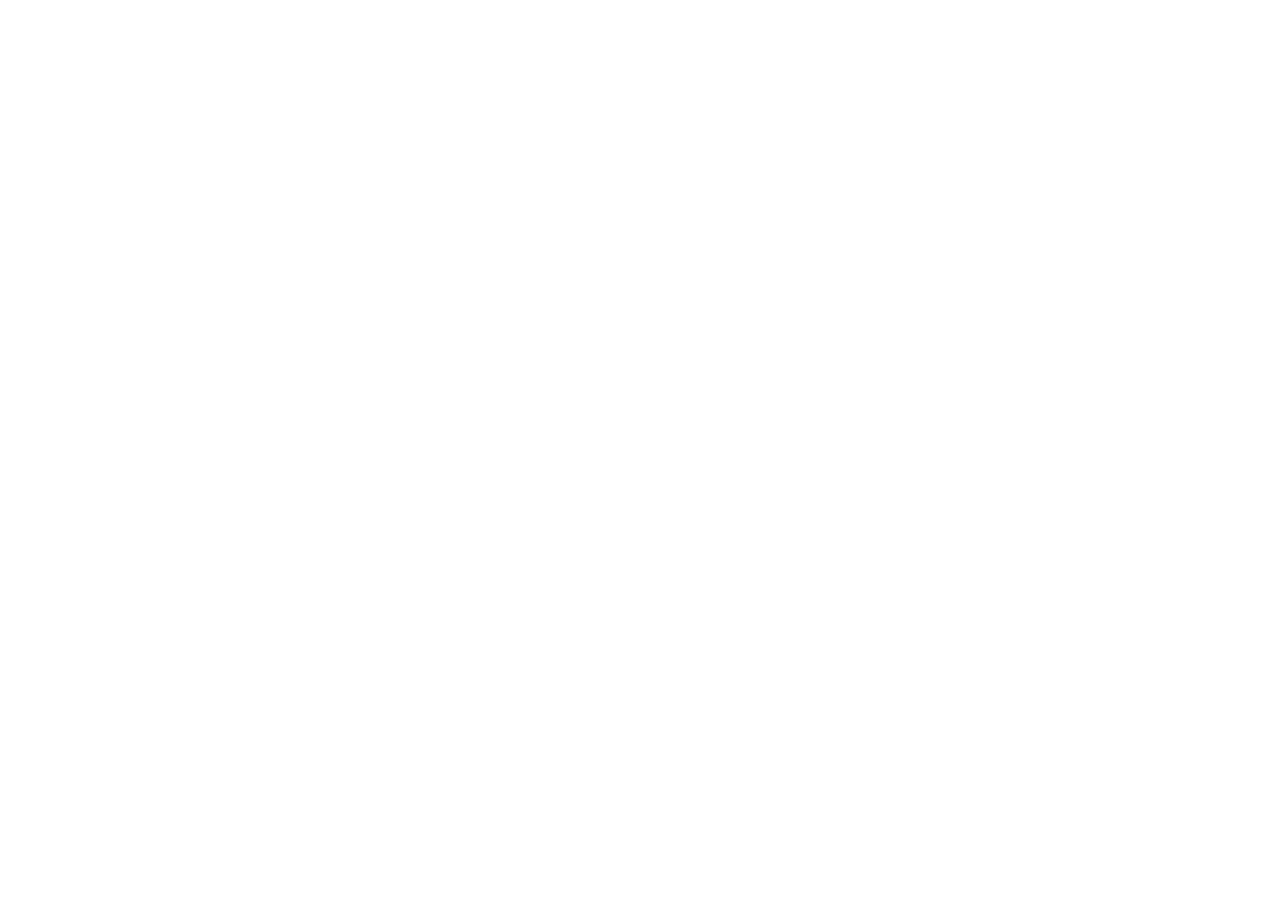
==== login.html @ 9ef3eaf3 "project_init" ====
<!DOCTYPE html>
<html lang="en">

<head>
    <meta charset="UTF-8">
    <meta http-equiv="X-UA-Compatible" content="IE=edge">
    <meta name="viewport" content="width=device-width, initial-scale=1.0">
    <title>Document</title>
</head>

<body>

</body>

</html>
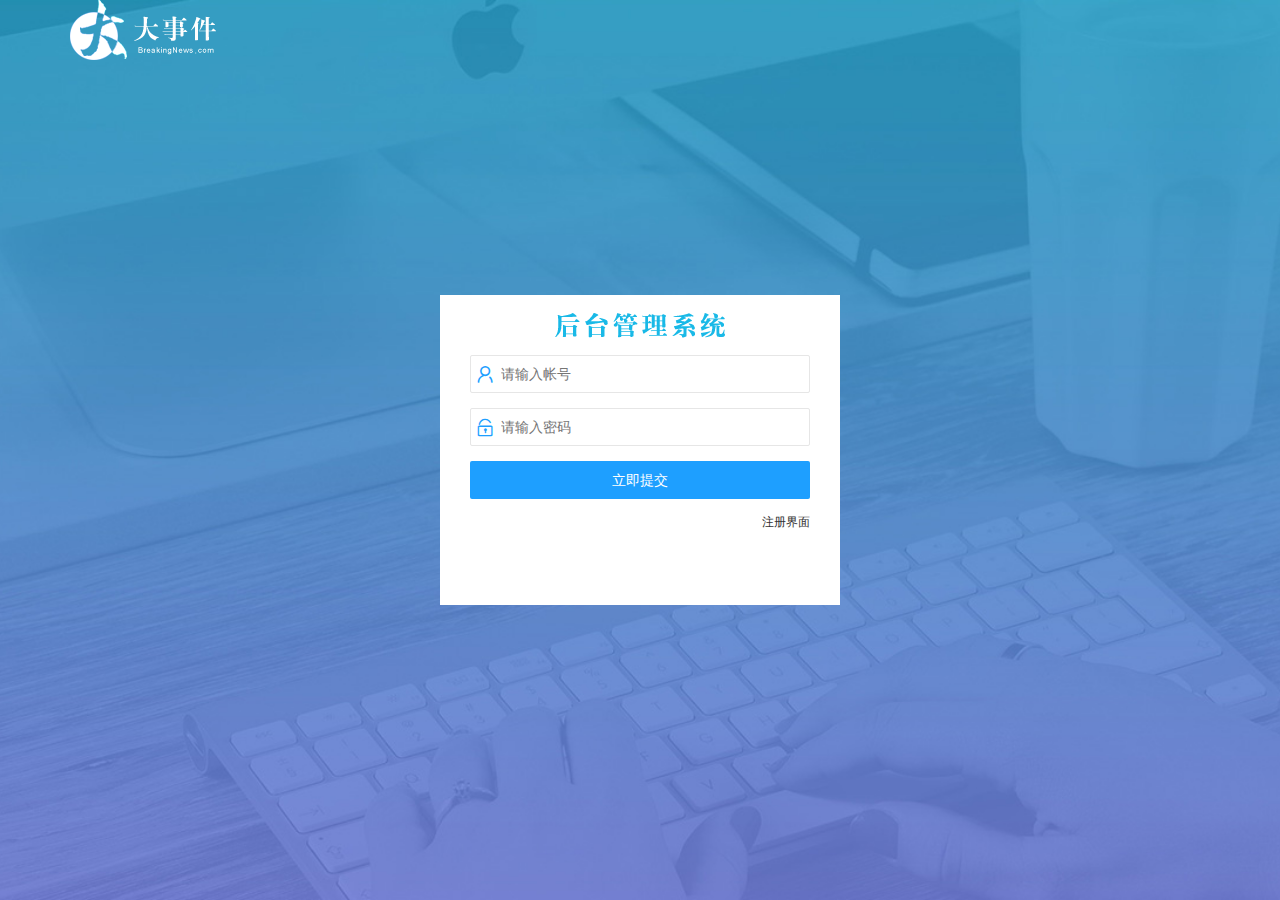
==== commit bb888405: "登录注册完成" ====
--- a/login.html
+++ b/login.html
@@ -5,11 +5,89 @@
     <meta charset="UTF-8">
     <meta http-equiv="X-UA-Compatible" content="IE=edge">
     <meta name="viewport" content="width=device-width, initial-scale=1.0">
-    <title>Document</title>
+    <title>大事件-登录/注册</title>
+    <link rel="stylesheet" href="assets/css/login.css">
+    <link rel="stylesheet" href="/assets/lib/layui/css/layui.css">
 </head>
 
 <body>
+    <!-- 头部logo -->
+    <div class="layui-main">
+        <img src="/assets/images/logo.png" alt="">
+    </div>
+    <!-- 登录注册区域 -->
+    <div class="loginAndReg">
+        <div class="title-box"></div>
+        <!-- 登录界面 -->
+        <div class="login-box">
 
+            <form class="layui-form" id="form-login">
+                <!-- 帐号 -->
+                <div class="layui-form-item">
+                    <i class="layui-icon layui-icon-username" style="font-size: 20px; color: #1E9FFF;"></i>
+                    <input type="text" name="username" required lay-verify="required" placeholder='请输入帐号'
+                        autocomplete="off" class="layui-input">
+                </div>
+                <!-- 密码 -->
+                <div class="layui-form-item">
+                    <i class="layui-icon layui-icon-password" style="font-size: 20px; color: #1E9FFF;"></i>
+                    <input type="password" name="password" required lay-verify="required|pwd" placeholder="请输入密码"
+                        autocomplete="off" class="layui-input">
+                </div>
+                <!-- 提交按钮 -->
+                <div class="layui-form-item">
+                    <button class="layui-btn layui-btn-fluid layui-btn-normal" lay-submit
+                        lay-filter="formDemo">立即提交</button>
+                </div>
+                <!-- 跳转界面 -->
+                <div class="layui-form-item link">
+                    <a href="javascript:;" id="link_reg">注册界面</a>
+                </div>
+            </form>
+
+        </div>
+        <!-- 注册界面 -->
+        <div class="reg-box">
+            <form class="layui-form" action="" id="form-reg">
+                <!-- 帐号 -->
+                <div class="layui-form-item">
+                    <i class="layui-icon layui-icon-username" style="font-size: 20px; color: #1E9FFF;"></i>
+                    <input type="text" name="username" required lay-verify="required" placeholder='请输入帐号'
+                        autocomplete="off" class="layui-input">
+                </div>
+                <!-- 密码 -->
+                <div class="layui-form-item">
+                    <i class="layui-icon layui-icon-password" style="font-size: 20px; color: #1E9FFF;"></i>
+                    <input type="password" name="password" required lay-verify="required|pwd" placeholder="请输入密码"
+                        autocomplete="off" class="layui-input">
+                </div>
+                <!-- 确认密码 -->
+                <div class="layui-form-item">
+                    <i class="layui-icon layui-icon-password" style="font-size: 20px; color: #1E9FFF;"></i>
+                    <input type="password" name="repassword" required lay-verify="required|pwd|repwd"
+                        placeholder="请确认密码" autocomplete="off" class="layui-input">
+                </div>
+                <!-- 提交按钮 -->
+                <div class="layui-form-item">
+                    <button class="layui-btn layui-btn-fluid layui-btn-normal" lay-submit
+                        lay-filter="formDemo">立即注册</button>
+                </div>
+                <!-- 跳转界面 -->
+                <div class="layui-form-item link">
+                    <a href="javascript:;" id="link_login">登录界面</a>
+                </div>
+            </form>
+
+        </div>
+    </div>
+    <!-- 导入layui的js -->
+    <script src="/assets/lib/layui/layui.all.js"></script>
+    <!-- 导入jQuery -->
+    <script src="/assets/lib/jquery.js"></script>
+    <!-- 导入自己封装的prefilter -->
+    <script src="/assets/js/baseAPI.js"></script>
+    <!-- 导入login的js文件 -->
+    <script src="/assets/js/login.js"></script>
 </body>
 
 </html>--- a/assets/css/login.css
+++ b/assets/css/login.css
@@ -0,0 +1,43 @@
+html,body{
+    margin: 0;
+    padding: 0;
+    width: 100%;
+    height: 100%;
+    background: url("/assets/images/login_bg.jpg") no-repeat center;
+    background-size: cover;
+}
+.loginAndReg{
+    width: 400px;
+    height: 310px;
+    background-color: #fff;
+    position: absolute;
+    top: 50%;
+    left: 50%;
+    transform: translate(-50%,-50%);
+}
+.title-box{
+    height: 60px;
+    background: url(/assets/images/login_title.png) no-repeat center;
+}
+.reg-box{
+    display: none;
+}
+.layui-form-item{
+    padding: 0 30px;
+    position: relative;
+}
+.link{
+    display: flex;
+    justify-content: flex-end;
+}
+.link a{
+    font-size: 12px;
+}
+.layui-icon{
+    position: absolute;
+    top: 8px;
+    left: 35px;
+}
+.layui-form-item .layui-input{
+    padding-left: 30px;
+}--- a/assets/lib/layui/css/layui.css
+++ b/assets/lib/layui/css/layui.css
@@ -0,0 +1,2 @@
+/** layui-v2.5.5 MIT License By https://www.layui.com */
+ .layui-inline,img{display:inline-block;vertical-align:middle}h1,h2,h3,h4,h5,h6{font-weight:400}.layui-edge,.layui-header,.layui-inline,.layui-main{position:relative}.layui-body,.layui-edge,.layui-elip{overflow:hidden}.layui-btn,.layui-edge,.layui-inline,img{vertical-align:middle}.layui-btn,.layui-disabled,.layui-icon,.layui-unselect{-moz-user-select:none;-webkit-user-select:none;-ms-user-select:none}.layui-elip,.layui-form-checkbox span,.layui-form-pane .layui-form-label{text-overflow:ellipsis;white-space:nowrap}.layui-breadcrumb,.layui-tree-btnGroup{visibility:hidden}blockquote,body,button,dd,div,dl,dt,form,h1,h2,h3,h4,h5,h6,input,li,ol,p,pre,td,textarea,th,ul{margin:0;padding:0;-webkit-tap-highlight-color:rgba(0,0,0,0)}a:active,a:hover{outline:0}img{border:none}li{list-style:none}table{border-collapse:collapse;border-spacing:0}h4,h5,h6{font-size:100%}button,input,optgroup,option,select,textarea{font-family:inherit;font-size:inherit;font-style:inherit;font-weight:inherit;outline:0}pre{white-space:pre-wrap;white-space:-moz-pre-wrap;white-space:-pre-wrap;white-space:-o-pre-wrap;word-wrap:break-word}body{line-height:24px;font:14px Helvetica Neue,Helvetica,PingFang SC,Tahoma,Arial,sans-serif}hr{height:1px;margin:10px 0;border:0;clear:both}a{color:#333;text-decoration:none}a:hover{color:#777}a cite{font-style:normal;*cursor:pointer}.layui-border-box,.layui-border-box *{box-sizing:border-box}.layui-box,.layui-box *{box-sizing:content-box}.layui-clear{clear:both;*zoom:1}.layui-clear:after{content:'\20';clear:both;*zoom:1;display:block;height:0}.layui-inline{*display:inline;*zoom:1}.layui-edge{display:inline-block;width:0;height:0;border-width:6px;border-style:dashed;border-color:transparent}.layui-edge-top{top:-4px;border-bottom-color:#999;border-bottom-style:solid}.layui-edge-right{border-left-color:#999;border-left-style:solid}.layui-edge-bottom{top:2px;border-top-color:#999;border-top-style:solid}.layui-edge-left{border-right-color:#999;border-right-style:solid}.layui-disabled,.layui-disabled:hover{color:#d2d2d2!important;cursor:not-allowed!important}.layui-circle{border-radius:100%}.layui-show{display:block!important}.layui-hide{display:none!important}@font-face{font-family:layui-icon;src:url(../font/iconfont.eot?v=250);src:url(../font/iconfont.eot?v=250#iefix) format('embedded-opentype'),url(../font/iconfont.woff2?v=250) format('woff2'),url(../font/iconfont.woff?v=250) format('woff'),url(../font/iconfont.ttf?v=250) format('truetype'),url(../font/iconfont.svg?v=250#layui-icon) format('svg')}.layui-icon{font-family:layui-icon!important;font-size:16px;font-style:normal;-webkit-font-smoothing:antialiased;-moz-osx-font-smoothing:grayscale}.layui-icon-reply-fill:before{content:"\e611"}.layui-icon-set-fill:before{content:"\e614"}.layui-icon-menu-fill:before{content:"\e60f"}.layui-icon-search:before{content:"\e615"}.layui-icon-share:before{content:"\e641"}.layui-icon-set-sm:before{content:"\e620"}.layui-icon-engine:before{content:"\e628"}.layui-icon-close:before{content:"\1006"}.layui-icon-close-fill:before{content:"\1007"}.layui-icon-chart-screen:before{content:"\e629"}.layui-icon-star:before{content:"\e600"}.layui-icon-circle-dot:before{content:"\e617"}.layui-icon-chat:before{content:"\e606"}.layui-icon-release:before{content:"\e609"}.layui-icon-list:before{content:"\e60a"}.layui-icon-chart:before{content:"\e62c"}.layui-icon-ok-circle:before{content:"\1005"}.layui-icon-layim-theme:before{content:"\e61b"}.layui-icon-table:before{content:"\e62d"}.layui-icon-right:before{content:"\e602"}.layui-icon-left:before{content:"\e603"}.layui-icon-cart-simple:before{content:"\e698"}.layui-icon-face-cry:before{content:"\e69c"}.layui-icon-face-smile:before{content:"\e6af"}.layui-icon-survey:before{content:"\e6b2"}.layui-icon-tree:before{content:"\e62e"}.layui-icon-upload-circle:before{content:"\e62f"}.layui-icon-add-circle:before{content:"\e61f"}.layui-icon-download-circle:before{content:"\e601"}.layui-icon-templeate-1:before{content:"\e630"}.layui-icon-util:before{content:"\e631"}.layui-icon-face-surprised:before{content:"\e664"}.layui-icon-edit:before{content:"\e642"}.layui-icon-speaker:before{content:"\e645"}.layui-icon-down:before{content:"\e61a"}.layui-icon-file:before{content:"\e621"}.layui-icon-layouts:before{content:"\e632"}.layui-icon-rate-half:before{content:"\e6c9"}.layui-icon-add-circle-fine:before{content:"\e608"}.layui-icon-prev-circle:before{content:"\e633"}.layui-icon-read:before{content:"\e705"}.layui-icon-404:before{content:"\e61c"}.layui-icon-carousel:before{content:"\e634"}.layui-icon-help:before{content:"\e607"}.layui-icon-code-circle:before{content:"\e635"}.layui-icon-water:before{content:"\e636"}.layui-icon-username:before{content:"\e66f"}.layui-icon-find-fill:before{content:"\e670"}.layui-icon-about:before{content:"\e60b"}.layui-icon-location:before{content:"\e715"}.layui-icon-up:before{content:"\e619"}.layui-icon-pause:before{content:"\e651"}.layui-icon-date:before{content:"\e637"}.layui-icon-layim-uploadfile:before{content:"\e61d"}.layui-icon-delete:before{content:"\e640"}.layui-icon-play:before{content:"\e652"}.layui-icon-top:before{content:"\e604"}.layui-icon-friends:before{content:"\e612"}.layui-icon-refresh-3:before{content:"\e9aa"}.layui-icon-ok:before{content:"\e605"}.layui-icon-layer:before{content:"\e638"}.layui-icon-face-smile-fine:before{content:"\e60c"}.layui-icon-dollar:before{content:"\e659"}.layui-icon-group:before{content:"\e613"}.layui-icon-layim-download:before{content:"\e61e"}.layui-icon-picture-fine:before{content:"\e60d"}.layui-icon-link:before{content:"\e64c"}.layui-icon-diamond:before{content:"\e735"}.layui-icon-log:before{content:"\e60e"}.layui-icon-rate-solid:before{content:"\e67a"}.layui-icon-fonts-del:before{content:"\e64f"}.layui-icon-unlink:before{content:"\e64d"}.layui-icon-fonts-clear:before{content:"\e639"}.layui-icon-triangle-r:before{content:"\e623"}.layui-icon-circle:before{content:"\e63f"}.layui-icon-radio:before{content:"\e643"}.layui-icon-align-center:before{content:"\e647"}.layui-icon-align-right:before{content:"\e648"}.layui-icon-align-left:before{content:"\e649"}.layui-icon-loading-1:before{content:"\e63e"}.layui-icon-return:before{content:"\e65c"}.layui-icon-fonts-strong:before{content:"\e62b"}.layui-icon-upload:before{content:"\e67c"}.layui-icon-dialogue:before{content:"\e63a"}.layui-icon-video:before{content:"\e6ed"}.layui-icon-headset:before{content:"\e6fc"}.layui-icon-cellphone-fine:before{content:"\e63b"}.layui-icon-add-1:before{content:"\e654"}.layui-icon-face-smile-b:before{content:"\e650"}.layui-icon-fonts-html:before{content:"\e64b"}.layui-icon-form:before{content:"\e63c"}.layui-icon-cart:before{content:"\e657"}.layui-icon-camera-fill:before{content:"\e65d"}.layui-icon-tabs:before{content:"\e62a"}.layui-icon-fonts-code:before{content:"\e64e"}.layui-icon-fire:before{content:"\e756"}.layui-icon-set:before{content:"\e716"}.layui-icon-fonts-u:before{content:"\e646"}.layui-icon-triangle-d:before{content:"\e625"}.layui-icon-tips:before{content:"\e702"}.layui-icon-picture:before{content:"\e64a"}.layui-icon-more-vertical:before{content:"\e671"}.layui-icon-flag:before{content:"\e66c"}.layui-icon-loading:before{content:"\e63d"}.layui-icon-fonts-i:before{content:"\e644"}.layui-icon-refresh-1:before{content:"\e666"}.layui-icon-rmb:before{content:"\e65e"}.layui-icon-home:before{content:"\e68e"}.layui-icon-user:before{content:"\e770"}.layui-icon-notice:before{content:"\e667"}.layui-icon-login-weibo:before{content:"\e675"}.layui-icon-voice:before{content:"\e688"}.layui-icon-upload-drag:before{content:"\e681"}.layui-icon-login-qq:before{content:"\e676"}.layui-icon-snowflake:before{content:"\e6b1"}.layui-icon-file-b:before{content:"\e655"}.layui-icon-template:before{content:"\e663"}.layui-icon-auz:before{content:"\e672"}.layui-icon-console:before{content:"\e665"}.layui-icon-app:before{content:"\e653"}.layui-icon-prev:before{content:"\e65a"}.layui-icon-website:before{content:"\e7ae"}.layui-icon-next:before{content:"\e65b"}.layui-icon-component:before{content:"\e857"}.layui-icon-more:before{content:"\e65f"}.layui-icon-login-wechat:before{content:"\e677"}.layui-icon-shrink-right:before{content:"\e668"}.layui-icon-spread-left:before{content:"\e66b"}.layui-icon-camera:before{content:"\e660"}.layui-icon-note:before{content:"\e66e"}.layui-icon-refresh:before{content:"\e669"}.layui-icon-female:before{content:"\e661"}.layui-icon-male:before{content:"\e662"}.layui-icon-password:before{content:"\e673"}.layui-icon-senior:before{content:"\e674"}.layui-icon-theme:before{content:"\e66a"}.layui-icon-tread:before{content:"\e6c5"}.layui-icon-praise:before{content:"\e6c6"}.layui-icon-star-fill:before{content:"\e658"}.layui-icon-rate:before{content:"\e67b"}.layui-icon-template-1:before{content:"\e656"}.layui-icon-vercode:before{content:"\e679"}.layui-icon-cellphone:before{content:"\e678"}.layui-icon-screen-full:before{content:"\e622"}.layui-icon-screen-restore:before{content:"\e758"}.layui-icon-cols:before{content:"\e610"}.layui-icon-export:before{content:"\e67d"}.layui-icon-print:before{content:"\e66d"}.layui-icon-slider:before{content:"\e714"}.layui-icon-addition:before{content:"\e624"}.layui-icon-subtraction:before{content:"\e67e"}.layui-icon-service:before{content:"\e626"}.layui-icon-transfer:before{content:"\e691"}.layui-main{width:1140px;margin:0 auto}.layui-header{z-index:1000;height:60px}.layui-header a:hover{transition:all .5s;-webkit-transition:all .5s}.layui-side{position:fixed;left:0;top:0;bottom:0;z-index:999;width:200px;overflow-x:hidden}.layui-side-scroll{position:relative;width:220px;height:100%;overflow-x:hidden}.layui-body{position:absolute;left:200px;right:0;top:0;bottom:0;z-index:998;width:auto;overflow-y:auto;box-sizing:border-box}.layui-layout-body{overflow:hidden}.layui-layout-admin .layui-header{background-color:#23262E}.layui-layout-admin .layui-side{top:60px;width:200px;overflow-x:hidden}.layui-layout-admin .layui-body{position:fixed;top:60px;bottom:44px}.layui-layout-admin .layui-main{width:auto;margin:0 15px}.layui-layout-admin .layui-footer{position:fixed;left:200px;right:0;bottom:0;height:44px;line-height:44px;padding:0 15px;background-color:#eee}.layui-layout-admin .layui-logo{position:absolute;left:0;top:0;width:200px;height:100%;line-height:60px;text-align:center;color:#009688;font-size:16px}.layui-layout-admin .layui-header .layui-nav{background:0 0}.layui-layout-left{position:absolute!important;left:200px;top:0}.layui-layout-right{position:absolute!important;right:0;top:0}.layui-container{position:relative;margin:0 auto;padding:0 15px;box-sizing:border-box}.layui-fluid{position:relative;margin:0 auto;padding:0 15px}.layui-row:after,.layui-row:before{content:'';display:block;clear:both}.layui-col-lg1,.layui-col-lg10,.layui-col-lg11,.layui-col-lg12,.layui-col-lg2,.layui-col-lg3,.layui-col-lg4,.layui-col-lg5,.layui-col-lg6,.layui-col-lg7,.layui-col-lg8,.layui-col-lg9,.layui-col-md1,.layui-col-md10,.layui-col-md11,.layui-col-md12,.layui-col-md2,.layui-col-md3,.layui-col-md4,.layui-col-md5,.layui-col-md6,.layui-col-md7,.layui-col-md8,.layui-col-md9,.layui-col-sm1,.layui-col-sm10,.layui-col-sm11,.layui-col-sm12,.layui-col-sm2,.layui-col-sm3,.layui-col-sm4,.layui-col-sm5,.layui-col-sm6,.layui-col-sm7,.layui-col-sm8,.layui-col-sm9,.layui-col-xs1,.layui-col-xs10,.layui-col-xs11,.layui-col-xs12,.layui-col-xs2,.layui-col-xs3,.layui-col-xs4,.layui-col-xs5,.layui-col-xs6,.layui-col-xs7,.layui-col-xs8,.layui-col-xs9{position:relative;display:block;box-sizing:border-box}.layui-col-xs1,.layui-col-xs10,.layui-col-xs11,.layui-col-xs12,.layui-col-xs2,.layui-col-xs3,.layui-col-xs4,.layui-col-xs5,.layui-col-xs6,.layui-col-xs7,.layui-col-xs8,.layui-col-xs9{float:left}.layui-col-xs1{width:8.33333333%}.layui-col-xs2{width:16.66666667%}.layui-col-xs3{width:25%}.layui-col-xs4{width:33.33333333%}.layui-col-xs5{width:41.66666667%}.layui-col-xs6{width:50%}.layui-col-xs7{width:58.33333333%}.layui-col-xs8{width:66.66666667%}.layui-col-xs9{width:75%}.layui-col-xs10{width:83.33333333%}.layui-col-xs11{width:91.66666667%}.layui-col-xs12{width:100%}.layui-col-xs-offset1{margin-left:8.33333333%}.layui-col-xs-offset2{margin-left:16.66666667%}.layui-col-xs-offset3{margin-left:25%}.layui-col-xs-offset4{margin-left:33.33333333%}.layui-col-xs-offset5{margin-left:41.66666667%}.layui-col-xs-offset6{margin-left:50%}.layui-col-xs-offset7{margin-left:58.33333333%}.layui-col-xs-offset8{margin-left:66.66666667%}.layui-col-xs-offset9{margin-left:75%}.layui-col-xs-offset10{margin-left:83.33333333%}.layui-col-xs-offset11{margin-left:91.66666667%}.layui-col-xs-offset12{margin-left:100%}@media screen and (max-width:768px){.layui-hide-xs{display:none!important}.layui-show-xs-block{display:block!important}.layui-show-xs-inline{display:inline!important}.layui-show-xs-inline-block{display:inline-block!important}}@media screen and (min-width:768px){.layui-container{width:750px}.layui-hide-sm{display:none!important}.layui-show-sm-block{display:block!important}.layui-show-sm-inline{display:inline!important}.layui-show-sm-inline-block{display:inline-block!important}.layui-col-sm1,.layui-col-sm10,.layui-col-sm11,.layui-col-sm12,.layui-col-sm2,.layui-col-sm3,.layui-col-sm4,.layui-col-sm5,.layui-col-sm6,.layui-col-sm7,.layui-col-sm8,.layui-col-sm9{float:left}.layui-col-sm1{width:8.33333333%}.layui-col-sm2{width:16.66666667%}.layui-col-sm3{width:25%}.layui-col-sm4{width:33.33333333%}.layui-col-sm5{width:41.66666667%}.layui-col-sm6{width:50%}.layui-col-sm7{width:58.33333333%}.layui-col-sm8{width:66.66666667%}.layui-col-sm9{width:75%}.layui-col-sm10{width:83.33333333%}.layui-col-sm11{width:91.66666667%}.layui-col-sm12{width:100%}.layui-col-sm-offset1{margin-left:8.33333333%}.layui-col-sm-offset2{margin-left:16.66666667%}.layui-col-sm-offset3{margin-left:25%}.layui-col-sm-offset4{margin-left:33.33333333%}.layui-col-sm-offset5{margin-left:41.66666667%}.layui-col-sm-offset6{margin-left:50%}.layui-col-sm-offset7{margin-left:58.33333333%}.layui-col-sm-offset8{margin-left:66.66666667%}.layui-col-sm-offset9{margin-left:75%}.layui-col-sm-offset10{margin-left:83.33333333%}.layui-col-sm-offset11{margin-left:91.66666667%}.layui-col-sm-offset12{margin-left:100%}}@media screen and (min-width:992px){.layui-container{width:970px}.layui-hide-md{display:none!important}.layui-show-md-block{display:block!important}.layui-show-md-inline{display:inline!important}.layui-show-md-inline-block{display:inline-block!important}.layui-col-md1,.layui-col-md10,.layui-col-md11,.layui-col-md12,.layui-col-md2,.layui-col-md3,.layui-col-md4,.layui-col-md5,.layui-col-md6,.layui-col-md7,.layui-col-md8,.layui-col-md9{float:left}.layui-col-md1{width:8.33333333%}.layui-col-md2{width:16.66666667%}.layui-col-md3{width:25%}.layui-col-md4{width:33.33333333%}.layui-col-md5{width:41.66666667%}.layui-col-md6{width:50%}.layui-col-md7{width:58.33333333%}.layui-col-md8{width:66.66666667%}.layui-col-md9{width:75%}.layui-col-md10{width:83.33333333%}.layui-col-md11{width:91.66666667%}.layui-col-md12{width:100%}.layui-col-md-offset1{margin-left:8.33333333%}.layui-col-md-offset2{margin-left:16.66666667%}.layui-col-md-offset3{margin-left:25%}.layui-col-md-offset4{margin-left:33.33333333%}.layui-col-md-offset5{margin-left:41.66666667%}.layui-col-md-offset6{margin-left:50%}.layui-col-md-offset7{margin-left:58.33333333%}.layui-col-md-offset8{margin-left:66.66666667%}.layui-col-md-offset9{margin-left:75%}.layui-col-md-offset10{margin-left:83.33333333%}.layui-col-md-offset11{margin-left:91.66666667%}.layui-col-md-offset12{margin-left:100%}}@media screen and (min-width:1200px){.layui-container{width:1170px}.layui-hide-lg{display:none!important}.layui-show-lg-block{display:block!important}.layui-show-lg-inline{display:inline!important}.layui-show-lg-inline-block{display:inline-block!important}.layui-col-lg1,.layui-col-lg10,.layui-col-lg11,.layui-col-lg12,.layui-col-lg2,.layui-col-lg3,.layui-col-lg4,.layui-col-lg5,.layui-col-lg6,.layui-col-lg7,.layui-col-lg8,.layui-col-lg9{float:left}.layui-col-lg1{width:8.33333333%}.layui-col-lg2{width:16.66666667%}.layui-col-lg3{width:25%}.layui-col-lg4{width:33.33333333%}.layui-col-lg5{width:41.66666667%}.layui-col-lg6{width:50%}.layui-col-lg7{width:58.33333333%}.layui-col-lg8{width:66.66666667%}.layui-col-lg9{width:75%}.layui-col-lg10{width:83.33333333%}.layui-col-lg11{width:91.66666667%}.layui-col-lg12{width:100%}.layui-col-lg-offset1{margin-left:8.33333333%}.layui-col-lg-offset2{margin-left:16.66666667%}.layui-col-lg-offset3{margin-left:25%}.layui-col-lg-offset4{margin-left:33.33333333%}.layui-col-lg-offset5{margin-left:41.66666667%}.layui-col-lg-offset6{margin-left:50%}.layui-col-lg-offset7{margin-left:58.33333333%}.layui-col-lg-offset8{margin-left:66.66666667%}.layui-col-lg-offset9{margin-left:75%}.layui-col-lg-offset10{margin-left:83.33333333%}.layui-col-lg-offset11{margin-left:91.66666667%}.layui-col-lg-offset12{margin-left:100%}}.layui-col-space1{margin:-.5px}.layui-col-space1>*{padding:.5px}.layui-col-space3{margin:-1.5px}.layui-col-space3>*{padding:1.5px}.layui-col-space5{margin:-2.5px}.layui-col-space5>*{padding:2.5px}.layui-col-space8{margin:-3.5px}.layui-col-space8>*{padding:3.5px}.layui-col-space10{margin:-5px}.layui-col-space10>*{padding:5px}.layui-col-space12{margin:-6px}.layui-col-space12>*{padding:6px}.layui-col-space15{margin:-7.5px}.layui-col-space15>*{padding:7.5px}.layui-col-space18{margin:-9px}.layui-col-space18>*{padding:9px}.layui-col-space20{margin:-10px}.layui-col-space20>*{padding:10px}.layui-col-space22{margin:-11px}.layui-col-space22>*{padding:11px}.layui-col-space25{margin:-12.5px}.layui-col-space25>*{padding:12.5px}.layui-col-space30{margin:-15px}.layui-col-space30>*{padding:15px}.layui-btn,.layui-input,.layui-select,.layui-textarea,.layui-upload-button{outline:0;-webkit-appearance:none;transition:all .3s;-webkit-transition:all .3s;box-sizing:border-box}.layui-elem-quote{margin-bottom:10px;padding:15px;line-height:22px;border-left:5px solid #009688;border-radius:0 2px 2px 0;background-color:#f2f2f2}.layui-quote-nm{border-style:solid;border-width:1px 1px 1px 5px;background:0 0}.layui-elem-field{margin-bottom:10px;padding:0;border-width:1px;border-style:solid}.layui-elem-field legend{margin-left:20px;padding:0 10px;font-size:20px;font-weight:300}.layui-field-title{margin:10px 0 20px;border-width:1px 0 0}.layui-field-box{padding:10px 15px}.layui-field-title .layui-field-box{padding:10px 0}.layui-progress{position:relative;height:6px;border-radius:20px;background-color:#e2e2e2}.layui-progress-bar{position:absolute;left:0;top:0;width:0;max-width:100%;height:6px;border-radius:20px;text-align:right;background-color:#5FB878;transition:all .3s;-webkit-transition:all .3s}.layui-progress-big,.layui-progress-big .layui-progress-bar{height:18px;line-height:18px}.layui-progress-text{position:relative;top:-20px;line-height:18px;font-size:12px;color:#666}.layui-progress-big .layui-progress-text{position:static;padding:0 10px;color:#fff}.layui-collapse{border-width:1px;border-style:solid;border-radius:2px}.layui-colla-content,.layui-colla-item{border-top-width:1px;border-top-style:solid}.layui-colla-item:first-child{border-top:none}.layui-colla-title{position:relative;height:42px;line-height:42px;padding:0 15px 0 35px;color:#333;background-color:#f2f2f2;cursor:pointer;font-size:14px;overflow:hidden}.layui-colla-content{display:none;padding:10px 15px;line-height:22px;color:#666}.layui-colla-icon{position:absolute;left:15px;top:0;font-size:14px}.layui-card{margin-bottom:15px;border-radius:2px;background-color:#fff;box-shadow:0 1px 2px 0 rgba(0,0,0,.05)}.layui-card:last-child{margin-bottom:0}.layui-card-header{position:relative;height:42px;line-height:42px;padding:0 15px;border-bottom:1px solid #f6f6f6;color:#333;border-radius:2px 2px 0 0;font-size:14px}.layui-bg-black,.layui-bg-blue,.layui-bg-cyan,.layui-bg-green,.layui-bg-orange,.layui-bg-red{color:#fff!important}.layui-card-body{position:relative;padding:10px 15px;line-height:24px}.layui-card-body[pad15]{padding:15px}.layui-card-body[pad20]{padding:20px}.layui-card-body .layui-table{margin:5px 0}.layui-card .layui-tab{margin:0}.layui-panel-window{position:relative;padding:15px;border-radius:0;border-top:5px solid #E6E6E6;background-color:#fff}.layui-auxiliar-moving{position:fixed;left:0;right:0;top:0;bottom:0;width:100%;height:100%;background:0 0;z-index:9999999999}.layui-form-label,.layui-form-mid,.layui-form-select,.layui-input-block,.layui-input-inline,.layui-textarea{position:relative}.layui-bg-red{background-color:#FF5722!important}.layui-bg-orange{background-color:#FFB800!important}.layui-bg-green{background-color:#009688!important}.layui-bg-cyan{background-color:#2F4056!important}.layui-bg-blue{background-color:#1E9FFF!important}.layui-bg-black{background-color:#393D49!important}.layui-bg-gray{background-color:#eee!important;color:#666!important}.layui-badge-rim,.layui-colla-content,.layui-colla-item,.layui-collapse,.layui-elem-field,.layui-form-pane .layui-form-item[pane],.layui-form-pane .layui-form-label,.layui-input,.layui-layedit,.layui-layedit-tool,.layui-quote-nm,.layui-select,.layui-tab-bar,.layui-tab-card,.layui-tab-title,.layui-tab-title .layui-this:after,.layui-textarea{border-color:#e6e6e6}.layui-timeline-item:before,hr{background-color:#e6e6e6}.layui-text{line-height:22px;font-size:14px;color:#666}.layui-text h1,.layui-text h2,.layui-text h3{font-weight:500;color:#333}.layui-text h1{font-size:30px}.layui-text h2{font-size:24px}.layui-text h3{font-size:18px}.layui-text a:not(.layui-btn){color:#01AAED}.layui-text a:not(.layui-btn):hover{text-decoration:underline}.layui-text ul{padding:5px 0 5px 15px}.layui-text ul li{margin-top:5px;list-style-type:disc}.layui-text em,.layui-word-aux{color:#999!important;padding:0 5px!important}.layui-btn{display:inline-block;height:38px;line-height:38px;padding:0 18px;background-color:#009688;color:#fff;white-space:nowrap;text-align:center;font-size:14px;border:none;border-radius:2px;cursor:pointer}.layui-btn:hover{opacity:.8;filter:alpha(opacity=80);color:#fff}.layui-btn:active{opacity:1;filter:alpha(opacity=100)}.layui-btn+.layui-btn{margin-left:10px}.layui-btn-container{font-size:0}.layui-btn-container .layui-btn{margin-right:10px;margin-bottom:10px}.layui-btn-container .layui-btn+.layui-btn{margin-left:0}.layui-table .layui-btn-container .layui-btn{margin-bottom:9px}.layui-btn-radius{border-radius:100px}.layui-btn .layui-icon{margin-right:3px;font-size:18px;vertical-align:bottom;vertical-align:middle\9}.layui-btn-primary{border:1px solid #C9C9C9;background-color:#fff;color:#555}.layui-btn-primary:hover{border-color:#009688;color:#333}.layui-btn-normal{background-color:#1E9FFF}.layui-btn-warm{background-color:#FFB800}.layui-btn-danger{background-color:#FF5722}.layui-btn-checked{background-color:#5FB878}.layui-btn-disabled,.layui-btn-disabled:active,.layui-btn-disabled:hover{border:1px solid #e6e6e6;background-color:#FBFBFB;color:#C9C9C9;cursor:not-allowed;opacity:1}.layui-btn-lg{height:44px;line-height:44px;padding:0 25px;font-size:16px}.layui-btn-sm{height:30px;line-height:30px;padding:0 10px;font-size:12px}.layui-btn-sm i{font-size:16px!important}.layui-btn-xs{height:22px;line-height:22px;padding:0 5px;font-size:12px}.layui-btn-xs i{font-size:14px!important}.layui-btn-group{display:inline-block;vertical-align:middle;font-size:0}.layui-btn-group .layui-btn{margin-left:0!important;margin-right:0!important;border-left:1px solid rgba(255,255,255,.5);border-radius:0}.layui-btn-group .layui-btn-primary{border-left:none}.layui-btn-group .layui-btn-primary:hover{border-color:#C9C9C9;color:#009688}.layui-btn-group .layui-btn:first-child{border-left:none;border-radius:2px 0 0 2px}.layui-btn-group .layui-btn-primary:first-child{border-left:1px solid #c9c9c9}.layui-btn-group .layui-btn:last-child{border-radius:0 2px 2px 0}.layui-btn-group .layui-btn+.layui-btn{margin-left:0}.layui-btn-group+.layui-btn-group{margin-left:10px}.layui-btn-fluid{width:100%}.layui-input,.layui-select,.layui-textarea{height:38px;line-height:1.3;line-height:38px\9;border-width:1px;border-style:solid;background-color:#fff;border-radius:2px}.layui-input::-webkit-input-placeholder,.layui-select::-webkit-input-placeholder,.layui-textarea::-webkit-input-placeholder{line-height:1.3}.layui-input,.layui-textarea{display:block;width:100%;padding-left:10px}.layui-input:hover,.layui-textarea:hover{border-color:#D2D2D2!important}.layui-input:focus,.layui-textarea:focus{border-color:#C9C9C9!important}.layui-textarea{min-height:100px;height:auto;line-height:20px;padding:6px 10px;resize:vertical}.layui-select{padding:0 10px}.layui-form input[type=checkbox],.layui-form input[type=radio],.layui-form select{display:none}.layui-form [lay-ignore]{display:initial}.layui-form-item{margin-bottom:15px;clear:both;*zoom:1}.layui-form-item:after{content:'\20';clear:both;*zoom:1;display:block;height:0}.layui-form-label{float:left;display:block;padding:9px 15px;width:80px;font-weight:400;line-height:20px;text-align:right}.layui-form-label-col{display:block;float:none;padding:9px 0;line-height:20px;text-align:left}.layui-form-item .layui-inline{margin-bottom:5px;margin-right:10px}.layui-input-block{margin-left:110px;min-height:36px}.layui-input-inline{display:inline-block;vertical-align:middle}.layui-form-item .layui-input-inline{float:left;width:190px;margin-right:10px}.layui-form-text .layui-input-inline{width:auto}.layui-form-mid{float:left;display:block;padding:9px 0!important;line-height:20px;margin-right:10px}.layui-form-danger+.layui-form-select .layui-input,.layui-form-danger:focus{border-color:#FF5722!important}.layui-form-select .layui-input{padding-right:30px;cursor:pointer}.layui-form-select .layui-edge{position:absolute;right:10px;top:50%;margin-top:-3px;cursor:pointer;border-width:6px;border-top-color:#c2c2c2;border-top-style:solid;transition:all .3s;-webkit-transition:all .3s}.layui-form-select dl{display:none;position:absolute;left:0;top:42px;padding:5px 0;z-index:899;min-width:100%;border:1px solid #d2d2d2;max-height:300px;overflow-y:auto;background-color:#fff;border-radius:2px;box-shadow:0 2px 4px rgba(0,0,0,.12);box-sizing:border-box}.layui-form-select dl dd,.layui-form-select dl dt{padding:0 10px;line-height:36px;white-space:nowrap;overflow:hidden;text-overflow:ellipsis}.layui-form-select dl dt{font-size:12px;color:#999}.layui-form-select dl dd{cursor:pointer}.layui-form-select dl dd:hover{background-color:#f2f2f2;-webkit-transition:.5s all;transition:.5s all}.layui-form-select .layui-select-group dd{padding-left:20px}.layui-form-select dl dd.layui-select-tips{padding-left:10px!important;color:#999}.layui-form-select dl dd.layui-this{background-color:#5FB878;color:#fff}.layui-form-checkbox,.layui-form-select dl dd.layui-disabled{background-color:#fff}.layui-form-selected dl{display:block}.layui-form-checkbox,.layui-form-checkbox *,.layui-form-switch{display:inline-block;vertical-align:middle}.layui-form-selected .layui-edge{margin-top:-9px;-webkit-transform:rotate(180deg);transform:rotate(180deg);margin-top:-3px\9}:root .layui-form-selected .layui-edge{margin-top:-9px\0/IE9}.layui-form-selectup dl{top:auto;bottom:42px}.layui-select-none{margin:5px 0;text-align:center;color:#999}.layui-select-disabled .layui-disabled{border-color:#eee!important}.layui-select-disabled .layui-edge{border-top-color:#d2d2d2}.layui-form-checkbox{position:relative;height:30px;line-height:30px;margin-right:10px;padding-right:30px;cursor:pointer;font-size:0;-webkit-transition:.1s linear;transition:.1s linear;box-sizing:border-box}.layui-form-checkbox span{padding:0 10px;height:100%;font-size:14px;border-radius:2px 0 0 2px;background-color:#d2d2d2;color:#fff;overflow:hidden}.layui-form-checkbox:hover span{background-color:#c2c2c2}.layui-form-checkbox i{position:absolute;right:0;top:0;width:30px;height:28px;border:1px solid #d2d2d2;border-left:none;border-radius:0 2px 2px 0;color:#fff;font-size:20px;text-align:center}.layui-form-checkbox:hover i{border-color:#c2c2c2;color:#c2c2c2}.layui-form-checked,.layui-form-checked:hover{border-color:#5FB878}.layui-form-checked span,.layui-form-checked:hover span{background-color:#5FB878}.layui-form-checked i,.layui-form-checked:hover i{color:#5FB878}.layui-form-item .layui-form-checkbox{margin-top:4px}.layui-form-checkbox[lay-skin=primary]{height:auto!important;line-height:normal!important;min-width:18px;min-height:18px;border:none!important;margin-right:0;padding-left:28px;padding-right:0;background:0 0}.layui-form-checkbox[lay-skin=primary] span{padding-left:0;padding-right:15px;line-height:18px;background:0 0;color:#666}.layui-form-checkbox[lay-skin=primary] i{right:auto;left:0;width:16px;height:16px;line-height:16px;border:1px solid #d2d2d2;font-size:12px;border-radius:2px;background-color:#fff;-webkit-transition:.1s linear;transition:.1s linear}.layui-form-checkbox[lay-skin=primary]:hover i{border-color:#5FB878;color:#fff}.layui-form-checked[lay-skin=primary] i{border-color:#5FB878!important;background-color:#5FB878;color:#fff}.layui-checkbox-disbaled[lay-skin=primary] span{background:0 0!important;color:#c2c2c2}.layui-checkbox-disbaled[lay-skin=primary]:hover i{border-color:#d2d2d2}.layui-form-item .layui-form-checkbox[lay-skin=primary]{margin-top:10px}.layui-form-switch{position:relative;height:22px;line-height:22px;min-width:35px;padding:0 5px;margin-top:8px;border:1px solid #d2d2d2;border-radius:20px;cursor:pointer;background-color:#fff;-webkit-transition:.1s linear;transition:.1s linear}.layui-form-switch i{position:absolute;left:5px;top:3px;width:16px;height:16px;border-radius:20px;background-color:#d2d2d2;-webkit-transition:.1s linear;transition:.1s linear}.layui-form-switch em{position:relative;top:0;width:25px;margin-left:21px;padding:0!important;text-align:center!important;color:#999!important;font-style:normal!important;font-size:12px}.layui-form-onswitch{border-color:#5FB878;background-color:#5FB878}.layui-checkbox-disbaled,.layui-checkbox-disbaled i{border-color:#e2e2e2!important}.layui-form-onswitch i{left:100%;margin-left:-21px;background-color:#fff}.layui-form-onswitch em{margin-left:5px;margin-right:21px;color:#fff!important}.layui-checkbox-disbaled span{background-color:#e2e2e2!important}.layui-checkbox-disbaled:hover i{color:#fff!important}[lay-radio]{display:none}.layui-form-radio,.layui-form-radio *{display:inline-block;vertical-align:middle}.layui-form-radio{line-height:28px;margin:6px 10px 0 0;padding-right:10px;cursor:pointer;font-size:0}.layui-form-radio *{font-size:14px}.layui-form-radio>i{margin-right:8px;font-size:22px;color:#c2c2c2}.layui-form-radio>i:hover,.layui-form-radioed>i{color:#5FB878}.layui-radio-disbaled>i{color:#e2e2e2!important}.layui-form-pane .layui-form-label{width:110px;padding:8px 15px;height:38px;line-height:20px;border-width:1px;border-style:solid;border-radius:2px 0 0 2px;text-align:center;background-color:#FBFBFB;overflow:hidden;box-sizing:border-box}.layui-form-pane .layui-input-inline{margin-left:-1px}.layui-form-pane .layui-input-block{margin-left:110px;left:-1px}.layui-form-pane .layui-input{border-radius:0 2px 2px 0}.layui-form-pane .layui-form-text .layui-form-label{float:none;width:100%;border-radius:2px;box-sizing:border-box;text-align:left}.layui-form-pane .layui-form-text .layui-input-inline{display:block;margin:0;top:-1px;clear:both}.layui-form-pane .layui-form-text .layui-input-block{margin:0;left:0;top:-1px}.layui-form-pane .layui-form-text .layui-textarea{min-height:100px;border-radius:0 0 2px 2px}.layui-form-pane .layui-form-checkbox{margin:4px 0 4px 10px}.layui-form-pane .layui-form-radio,.layui-form-pane .layui-form-switch{margin-top:6px;margin-left:10px}.layui-form-pane .layui-form-item[pane]{position:relative;border-width:1px;border-style:solid}.layui-form-pane .layui-form-item[pane] .layui-form-label{position:absolute;left:0;top:0;height:100%;border-width:0 1px 0 0}.layui-form-pane .layui-form-item[pane] .layui-input-inline{margin-left:110px}@media screen and (max-width:450px){.layui-form-item .layui-form-label{text-overflow:ellipsis;overflow:hidden;white-space:nowrap}.layui-form-item .layui-inline{display:block;margin-right:0;margin-bottom:20px;clear:both}.layui-form-item .layui-inline:after{content:'\20';clear:both;display:block;height:0}.layui-form-item .layui-input-inline{display:block;float:none;left:-3px;width:auto;margin:0 0 10px 112px}.layui-form-item .layui-input-inline+.layui-form-mid{margin-left:110px;top:-5px;padding:0}.layui-form-item .layui-form-checkbox{margin-right:5px;margin-bottom:5px}}.layui-layedit{border-width:1px;border-style:solid;border-radius:2px}.layui-layedit-tool{padding:3px 5px;border-bottom-width:1px;border-bottom-style:solid;font-size:0}.layedit-tool-fixed{position:fixed;top:0;border-top:1px solid #e2e2e2}.layui-layedit-tool .layedit-tool-mid,.layui-layedit-tool .layui-icon{display:inline-block;vertical-align:middle;text-align:center;font-size:14px}.layui-layedit-tool .layui-icon{position:relative;width:32px;height:30px;line-height:30px;margin:3px 5px;color:#777;cursor:pointer;border-radius:2px}.layui-layedit-tool .layui-icon:hover{color:#393D49}.layui-layedit-tool .layui-icon:active{color:#000}.layui-layedit-tool .layedit-tool-active{background-color:#e2e2e2;color:#000}.layui-layedit-tool .layui-disabled,.layui-layedit-tool .layui-disabled:hover{color:#d2d2d2;cursor:not-allowed}.layui-layedit-tool .layedit-tool-mid{width:1px;height:18px;margin:0 10px;background-color:#d2d2d2}.layedit-tool-html{width:50px!important;font-size:30px!important}.layedit-tool-b,.layedit-tool-code,.layedit-tool-help{font-size:16px!important}.layedit-tool-d,.layedit-tool-face,.layedit-tool-image,.layedit-tool-unlink{font-size:18px!important}.layedit-tool-image input{position:absolute;font-size:0;left:0;top:0;width:100%;height:100%;opacity:.01;filter:Alpha(opacity=1);cursor:pointer}.layui-layedit-iframe iframe{display:block;width:100%}#LAY_layedit_code{overflow:hidden}.layui-laypage{display:inline-block;*display:inline;*zoom:1;vertical-align:middle;margin:10px 0;font-size:0}.layui-laypage>a:first-child,.layui-laypage>a:first-child em{border-radius:2px 0 0 2px}.layui-laypage>a:last-child,.layui-laypage>a:last-child em{border-radius:0 2px 2px 0}.layui-laypage>:first-child{margin-left:0!important}.layui-laypage>:last-child{margin-right:0!important}.layui-laypage a,.layui-laypage button,.layui-laypage input,.layui-laypage select,.layui-laypage span{border:1px solid #e2e2e2}.layui-laypage a,.layui-laypage span{display:inline-block;*display:inline;*zoom:1;vertical-align:middle;padding:0 15px;height:28px;line-height:28px;margin:0 -1px 5px 0;background-color:#fff;color:#333;font-size:12px}.layui-flow-more a *,.layui-laypage input,.layui-table-view select[lay-ignore]{display:inline-block}.layui-laypage a:hover{color:#009688}.layui-laypage em{font-style:normal}.layui-laypage .layui-laypage-spr{color:#999;font-weight:700}.layui-laypage a{text-decoration:none}.layui-laypage .layui-laypage-curr{position:relative}.layui-laypage .layui-laypage-curr em{position:relative;color:#fff}.layui-laypage .layui-laypage-curr .layui-laypage-em{position:absolute;left:-1px;top:-1px;padding:1px;width:100%;height:100%;background-color:#009688}.layui-laypage-em{border-radius:2px}.layui-laypage-next em,.layui-laypage-prev em{font-family:Sim sun;font-size:16px}.layui-laypage .layui-laypage-count,.layui-laypage .layui-laypage-limits,.layui-laypage .layui-laypage-refresh,.layui-laypage .layui-laypage-skip{margin-left:10px;margin-right:10px;padding:0;border:none}.layui-laypage .layui-laypage-limits,.layui-laypage .layui-laypage-refresh{vertical-align:top}.layui-laypage .layui-laypage-refresh i{font-size:18px;cursor:pointer}.layui-laypage select{height:22px;padding:3px;border-radius:2px;cursor:pointer}.layui-laypage .layui-laypage-skip{height:30px;line-height:30px;color:#999}.layui-laypage button,.layui-laypage input{height:30px;line-height:30px;border-radius:2px;vertical-align:top;background-color:#fff;box-sizing:border-box}.layui-laypage input{width:40px;margin:0 10px;padding:0 3px;text-align:center}.layui-laypage input:focus,.layui-laypage select:focus{border-color:#009688!important}.layui-laypage button{margin-left:10px;padding:0 10px;cursor:pointer}.layui-table,.layui-table-view{margin:10px 0}.layui-flow-more{margin:10px 0;text-align:center;color:#999;font-size:14px}.layui-flow-more a{height:32px;line-height:32px}.layui-flow-more a *{vertical-align:top}.layui-flow-more a cite{padding:0 20px;border-radius:3px;background-color:#eee;color:#333;font-style:normal}.layui-flow-more a cite:hover{opacity:.8}.layui-flow-more a i{font-size:30px;color:#737383}.layui-table{width:100%;background-color:#fff;color:#666}.layui-table tr{transition:all .3s;-webkit-transition:all .3s}.layui-table th{text-align:left;font-weight:400}.layui-table tbody tr:hover,.layui-table thead tr,.layui-table-click,.layui-table-header,.layui-table-hover,.layui-table-mend,.layui-table-patch,.layui-table-tool,.layui-table-total,.layui-table-total tr,.layui-table[lay-even] tr:nth-child(even){background-color:#f2f2f2}.layui-table td,.layui-table th,.layui-table-col-set,.layui-table-fixed-r,.layui-table-grid-down,.layui-table-header,.layui-table-page,.layui-table-tips-main,.layui-table-tool,.layui-table-total,.layui-table-view,.layui-table[lay-skin=line],.layui-table[lay-skin=row]{border-width:1px;border-style:solid;border-color:#e6e6e6}.layui-table td,.layui-table th{position:relative;padding:9px 15px;min-height:20px;line-height:20px;font-size:14px}.layui-table[lay-skin=line] td,.layui-table[lay-skin=line] th{border-width:0 0 1px}.layui-table[lay-skin=row] td,.layui-table[lay-skin=row] th{border-width:0 1px 0 0}.layui-table[lay-skin=nob] td,.layui-table[lay-skin=nob] th{border:none}.layui-table img{max-width:100px}.layui-table[lay-size=lg] td,.layui-table[lay-size=lg] th{padding:15px 30px}.layui-table-view .layui-table[lay-size=lg] .layui-table-cell{height:40px;line-height:40px}.layui-table[lay-size=sm] td,.layui-table[lay-size=sm] th{font-size:12px;padding:5px 10px}.layui-table-view .layui-table[lay-size=sm] .layui-table-cell{height:20px;line-height:20px}.layui-table[lay-data]{display:none}.layui-table-box{position:relative;overflow:hidden}.layui-table-view .layui-table{position:relative;width:auto;margin:0}.layui-table-view .layui-table[lay-skin=line]{border-width:0 1px 0 0}.layui-table-view .layui-table[lay-skin=row]{border-width:0 0 1px}.layui-table-view .layui-table td,.layui-table-view .layui-table th{padding:5px 0;border-top:none;border-left:none}.layui-table-view .layui-table th.layui-unselect .layui-table-cell span{cursor:pointer}.layui-table-view .layui-table td{cursor:default}.layui-table-view .layui-table td[data-edit=text]{cursor:text}.layui-table-view .layui-form-checkbox[lay-skin=primary] i{width:18px;height:18px}.layui-table-view .layui-form-radio{line-height:0;padding:0}.layui-table-view .layui-form-radio>i{margin:0;font-size:20px}.layui-table-init{position:absolute;left:0;top:0;width:100%;height:100%;text-align:center;z-index:110}.layui-table-init .layui-icon{position:absolute;left:50%;top:50%;margin:-15px 0 0 -15px;font-size:30px;color:#c2c2c2}.layui-table-header{border-width:0 0 1px;overflow:hidden}.layui-table-header .layui-table{margin-bottom:-1px}.layui-table-tool .layui-inline[lay-event]{position:relative;width:26px;height:26px;padding:5px;line-height:16px;margin-right:10px;text-align:center;color:#333;border:1px solid #ccc;cursor:pointer;-webkit-transition:.5s all;transition:.5s all}.layui-table-tool .layui-inline[lay-event]:hover{border:1px solid #999}.layui-table-tool-temp{padding-right:120px}.layui-table-tool-self{position:absolute;right:17px;top:10px}.layui-table-tool .layui-table-tool-self .layui-inline[lay-event]{margin:0 0 0 10px}.layui-table-tool-panel{position:absolute;top:29px;left:-1px;padding:5px 0;min-width:150px;min-height:40px;border:1px solid #d2d2d2;text-align:left;overflow-y:auto;background-color:#fff;box-shadow:0 2px 4px rgba(0,0,0,.12)}.layui-table-cell,.layui-table-tool-panel li{overflow:hidden;text-overflow:ellipsis;white-space:nowrap}.layui-table-tool-panel li{padding:0 10px;line-height:30px;-webkit-transition:.5s all;transition:.5s all}.layui-table-tool-panel li .layui-form-checkbox[lay-skin=primary]{width:100%;padding-left:28px}.layui-table-tool-panel li:hover{background-color:#f2f2f2}.layui-table-tool-panel li .layui-form-checkbox[lay-skin=primary] i{position:absolute;left:0;top:0}.layui-table-tool-panel li .layui-form-checkbox[lay-skin=primary] span{padding:0}.layui-table-tool .layui-table-tool-self .layui-table-tool-panel{left:auto;right:-1px}.layui-table-col-set{position:absolute;right:0;top:0;width:20px;height:100%;border-width:0 0 0 1px;background-color:#fff}.layui-table-sort{width:10px;height:20px;margin-left:5px;cursor:pointer!important}.layui-table-sort .layui-edge{position:absolute;left:5px;border-width:5px}.layui-table-sort .layui-table-sort-asc{top:3px;border-top:none;border-bottom-style:solid;border-bottom-color:#b2b2b2}.layui-table-sort .layui-table-sort-asc:hover{border-bottom-color:#666}.layui-table-sort .layui-table-sort-desc{bottom:5px;border-bottom:none;border-top-style:solid;border-top-color:#b2b2b2}.layui-table-sort .layui-table-sort-desc:hover{border-top-color:#666}.layui-table-sort[lay-sort=asc] .layui-table-sort-asc{border-bottom-color:#000}.layui-table-sort[lay-sort=desc] .layui-table-sort-desc{border-top-color:#000}.layui-table-cell{height:28px;line-height:28px;padding:0 15px;position:relative;box-sizing:border-box}.layui-table-cell .layui-form-checkbox[lay-skin=primary]{top:-1px;padding:0}.layui-table-cell .layui-table-link{color:#01AAED}.laytable-cell-checkbox,.laytable-cell-numbers,.laytable-cell-radio,.laytable-cell-space{padding:0;text-align:center}.layui-table-body{position:relative;overflow:auto;margin-right:-1px;margin-bottom:-1px}.layui-table-body .layui-none{line-height:26px;padding:15px;text-align:center;color:#999}.layui-table-fixed{position:absolute;left:0;top:0;z-index:101}.layui-table-fixed .layui-table-body{overflow:hidden}.layui-table-fixed-l{box-shadow:0 -1px 8px rgba(0,0,0,.08)}.layui-table-fixed-r{left:auto;right:-1px;border-width:0 0 0 1px;box-shadow:-1px 0 8px rgba(0,0,0,.08)}.layui-table-fixed-r .layui-table-header{position:relative;overflow:visible}.layui-table-mend{position:absolute;right:-49px;top:0;height:100%;width:50px}.layui-table-tool{position:relative;z-index:890;width:100%;min-height:50px;line-height:30px;padding:10px 15px;border-width:0 0 1px}.layui-table-tool .layui-btn-container{margin-bottom:-10px}.layui-table-page,.layui-table-total{border-width:1px 0 0;margin-bottom:-1px;overflow:hidden}.layui-table-page{position:relative;width:100%;padding:7px 7px 0;height:41px;font-size:12px;white-space:nowrap}.layui-table-page>div{height:26px}.layui-table-page .layui-laypage{margin:0}.layui-table-page .layui-laypage a,.layui-table-page .layui-laypage span{height:26px;line-height:26px;margin-bottom:10px;border:none;background:0 0}.layui-table-page .layui-laypage a,.layui-table-page .layui-laypage span.layui-laypage-curr{padding:0 12px}.layui-table-page .layui-laypage span{margin-left:0;padding:0}.layui-table-page .layui-laypage .layui-laypage-prev{margin-left:-7px!important}.layui-table-page .layui-laypage .layui-laypage-curr .layui-laypage-em{left:0;top:0;padding:0}.layui-table-page .layui-laypage button,.layui-table-page .layui-laypage input{height:26px;line-height:26px}.layui-table-page .layui-laypage input{width:40px}.layui-table-page .layui-laypage button{padding:0 10px}.layui-table-page select{height:18px}.layui-table-patch .layui-table-cell{padding:0;width:30px}.layui-table-edit{position:absolute;left:0;top:0;width:100%;height:100%;padding:0 14px 1px;border-radius:0;box-shadow:1px 1px 20px rgba(0,0,0,.15)}.layui-table-edit:focus{border-color:#5FB878!important}select.layui-table-edit{padding:0 0 0 10px;border-color:#C9C9C9}.layui-table-view .layui-form-checkbox,.layui-table-view .layui-form-radio,.layui-table-view .layui-form-switch{top:0;margin:0;box-sizing:content-box}.layui-table-view .layui-form-checkbox{top:-1px;height:26px;line-height:26px}.layui-table-view .layui-form-checkbox i{height:26px}.layui-table-grid .layui-table-cell{overflow:visible}.layui-table-grid-down{position:absolute;top:0;right:0;width:26px;height:100%;padding:5px 0;border-width:0 0 0 1px;text-align:center;background-color:#fff;color:#999;cursor:pointer}.layui-table-grid-down .layui-icon{position:absolute;top:50%;left:50%;margin:-8px 0 0 -8px}.layui-table-grid-down:hover{background-color:#fbfbfb}body .layui-table-tips .layui-layer-content{background:0 0;padding:0;box-shadow:0 1px 6px rgba(0,0,0,.12)}.layui-table-tips-main{margin:-44px 0 0 -1px;max-height:150px;padding:8px 15px;font-size:14px;overflow-y:scroll;background-color:#fff;color:#666}.layui-table-tips-c{position:absolute;right:-3px;top:-13px;width:20px;height:20px;padding:3px;cursor:pointer;background-color:#666;border-radius:50%;color:#fff}.layui-table-tips-c:hover{background-color:#777}.layui-table-tips-c:before{position:relative;right:-2px}.layui-upload-file{display:none!important;opacity:.01;filter:Alpha(opacity=1)}.layui-upload-drag,.layui-upload-form,.layui-upload-wrap{display:inline-block}.layui-upload-list{margin:10px 0}.layui-upload-choose{padding:0 10px;color:#999}.layui-upload-drag{position:relative;padding:30px;border:1px dashed #e2e2e2;background-color:#fff;text-align:center;cursor:pointer;color:#999}.layui-upload-drag .layui-icon{font-size:50px;color:#009688}.layui-upload-drag[lay-over]{border-color:#009688}.layui-upload-iframe{position:absolute;width:0;height:0;border:0;visibility:hidden}.layui-upload-wrap{position:relative;vertical-align:middle}.layui-upload-wrap .layui-upload-file{display:block!important;position:absolute;left:0;top:0;z-index:10;font-size:100px;width:100%;height:100%;opacity:.01;filter:Alpha(opacity=1);cursor:pointer}.layui-transfer-active,.layui-transfer-box{display:inline-block;vertical-align:middle}.layui-transfer-box,.layui-transfer-header,.layui-transfer-search{border-width:0;border-style:solid;border-color:#e6e6e6}.layui-transfer-box{position:relative;border-width:1px;width:200px;height:360px;border-radius:2px;background-color:#fff}.layui-transfer-box .layui-form-checkbox{width:100%;margin:0!important}.layui-transfer-header{height:38px;line-height:38px;padding:0 10px;border-bottom-width:1px}.layui-transfer-search{position:relative;padding:10px;border-bottom-width:1px}.layui-transfer-search .layui-input{height:32px;padding-left:30px;font-size:12px}.layui-transfer-search .layui-icon-search{position:absolute;left:20px;top:50%;margin-top:-8px;color:#666}.layui-transfer-active{margin:0 15px}.layui-transfer-active .layui-btn{display:block;margin:0;padding:0 15px;background-color:#5FB878;border-color:#5FB878;color:#fff}.layui-transfer-active .layui-btn-disabled{background-color:#FBFBFB;border-color:#e6e6e6;color:#C9C9C9}.layui-transfer-active .layui-btn:first-child{margin-bottom:15px}.layui-transfer-active .layui-btn .layui-icon{margin:0;font-size:14px!important}.layui-transfer-data{padding:5px 0;overflow:auto}.layui-transfer-data li{height:32px;line-height:32px;padding:0 10px}.layui-transfer-data li:hover{background-color:#f2f2f2;transition:.5s all}.layui-transfer-data .layui-none{padding:15px 10px;text-align:center;color:#999}.layui-nav{position:relative;padding:0 20px;background-color:#393D49;color:#fff;border-radius:2px;font-size:0;box-sizing:border-box}.layui-nav *{font-size:14px}.layui-nav .layui-nav-item{position:relative;display:inline-block;*display:inline;*zoom:1;vertical-align:middle;line-height:60px}.layui-nav .layui-nav-item a{display:block;padding:0 20px;color:#fff;color:rgba(255,255,255,.7);transition:all .3s;-webkit-transition:all .3s}.layui-nav .layui-this:after,.layui-nav-bar,.layui-nav-tree .layui-nav-itemed:after{position:absolute;left:0;top:0;width:0;height:5px;background-color:#5FB878;transition:all .2s;-webkit-transition:all .2s}.layui-nav-bar{z-index:1000}.layui-nav .layui-nav-item a:hover,.layui-nav .layui-this a{color:#fff}.layui-nav .layui-this:after{content:'';top:auto;bottom:0;width:100%}.layui-nav-img{width:30px;height:30px;margin-right:10px;border-radius:50%}.layui-nav .layui-nav-more{content:'';width:0;height:0;border-style:solid dashed dashed;border-color:#fff transparent transparent;overflow:hidden;cursor:pointer;transition:all .2s;-webkit-transition:all .2s;position:absolute;top:50%;right:3px;margin-top:-3px;border-width:6px;border-top-color:rgba(255,255,255,.7)}.layui-nav .layui-nav-mored,.layui-nav-itemed>a .layui-nav-more{margin-top:-9px;border-style:dashed dashed solid;border-color:transparent transparent #fff}.layui-nav-child{display:none;position:absolute;left:0;top:65px;min-width:100%;line-height:36px;padding:5px 0;box-shadow:0 2px 4px rgba(0,0,0,.12);border:1px solid #d2d2d2;background-color:#fff;z-index:100;border-radius:2px;white-space:nowrap}.layui-nav .layui-nav-child a{color:#333}.layui-nav .layui-nav-child a:hover{background-color:#f2f2f2;color:#000}.layui-nav-child dd{position:relative}.layui-nav .layui-nav-child dd.layui-this a,.layui-nav-child dd.layui-this{background-color:#5FB878;color:#fff}.layui-nav-child dd.layui-this:after{display:none}.layui-nav-tree{width:200px;padding:0}.layui-nav-tree .layui-nav-item{display:block;width:100%;line-height:45px}.layui-nav-tree .layui-nav-item a{position:relative;height:45px;line-height:45px;text-overflow:ellipsis;overflow:hidden;white-space:nowrap}.layui-nav-tree .layui-nav-item a:hover{background-color:#4E5465}.layui-nav-tree .layui-nav-bar{width:5px;height:0;background-color:#009688}.layui-nav-tree .layui-nav-child dd.layui-this,.layui-nav-tree .layui-nav-child dd.layui-this a,.layui-nav-tree .layui-this,.layui-nav-tree .layui-this>a,.layui-nav-tree .layui-this>a:hover{background-color:#009688;color:#fff}.layui-nav-tree .layui-this:after{display:none}.layui-nav-itemed>a,.layui-nav-tree .layui-nav-title a,.layui-nav-tree .layui-nav-title a:hover{color:#fff!important}.layui-nav-tree .layui-nav-child{position:relative;z-index:0;top:0;border:none;box-shadow:none}.layui-nav-tree .layui-nav-child a{height:40px;line-height:40px;color:#fff;color:rgba(255,255,255,.7)}.layui-nav-tree .layui-nav-child,.layui-nav-tree .layui-nav-child a:hover{background:0 0;color:#fff}.layui-nav-tree .layui-nav-more{right:10px}.layui-nav-itemed>.layui-nav-child{display:block;padding:0;background-color:rgba(0,0,0,.3)!important}.layui-nav-itemed>.layui-nav-child>.layui-this>.layui-nav-child{display:block}.layui-nav-side{position:fixed;top:0;bottom:0;left:0;overflow-x:hidden;z-index:999}.layui-bg-blue .layui-nav-bar,.layui-bg-blue .layui-nav-itemed:after,.layui-bg-blue .layui-this:after{background-color:#93D1FF}.layui-bg-blue .layui-nav-child dd.layui-this{background-color:#1E9FFF}.layui-bg-blue .layui-nav-itemed>a,.layui-nav-tree.layui-bg-blue .layui-nav-title a,.layui-nav-tree.layui-bg-blue .layui-nav-title a:hover{background-color:#007DDB!important}.layui-breadcrumb{font-size:0}.layui-breadcrumb>*{font-size:14px}.layui-breadcrumb a{color:#999!important}.layui-breadcrumb a:hover{color:#5FB878!important}.layui-breadcrumb a cite{color:#666;font-style:normal}.layui-breadcrumb span[lay-separator]{margin:0 10px;color:#999}.layui-tab{margin:10px 0;text-align:left!important}.layui-tab[overflow]>.layui-tab-title{overflow:hidden}.layui-tab-title{position:relative;left:0;height:40px;white-space:nowrap;font-size:0;border-bottom-width:1px;border-bottom-style:solid;transition:all .2s;-webkit-transition:all .2s}.layui-tab-title li{display:inline-block;*display:inline;*zoom:1;vertical-align:middle;font-size:14px;transition:all .2s;-webkit-transition:all .2s;position:relative;line-height:40px;min-width:65px;padding:0 15px;text-align:center;cursor:pointer}.layui-tab-title li a{display:block}.layui-tab-title .layui-this{color:#000}.layui-tab-title .layui-this:after{position:absolute;left:0;top:0;content:'';width:100%;height:41px;border-width:1px;border-style:solid;border-bottom-color:#fff;border-radius:2px 2px 0 0;box-sizing:border-box;pointer-events:none}.layui-tab-bar{position:absolute;right:0;top:0;z-index:10;width:30px;height:39px;line-height:39px;border-width:1px;border-style:solid;border-radius:2px;text-align:center;background-color:#fff;cursor:pointer}.layui-tab-bar .layui-icon{position:relative;display:inline-block;top:3px;transition:all .3s;-webkit-transition:all .3s}.layui-tab-item{display:none}.layui-tab-more{padding-right:30px;height:auto!important;white-space:normal!important}.layui-tab-more li.layui-this:after{border-bottom-color:#e2e2e2;border-radius:2px}.layui-tab-more .layui-tab-bar .layui-icon{top:-2px;top:3px\9;-webkit-transform:rotate(180deg);transform:rotate(180deg)}:root .layui-tab-more .layui-tab-bar .layui-icon{top:-2px\0/IE9}.layui-tab-content{padding:10px}.layui-tab-title li .layui-tab-close{position:relative;display:inline-block;width:18px;height:18px;line-height:20px;margin-left:8px;top:1px;text-align:center;font-size:14px;color:#c2c2c2;transition:all .2s;-webkit-transition:all .2s}.layui-tab-title li .layui-tab-close:hover{border-radius:2px;background-color:#FF5722;color:#fff}.layui-tab-brief>.layui-tab-title .layui-this{color:#009688}.layui-tab-brief>.layui-tab-more li.layui-this:after,.layui-tab-brief>.layui-tab-title .layui-this:after{border:none;border-radius:0;border-bottom:2px solid #5FB878}.layui-tab-brief[overflow]>.layui-tab-title .layui-this:after{top:-1px}.layui-tab-card{border-width:1px;border-style:solid;border-radius:2px;box-shadow:0 2px 5px 0 rgba(0,0,0,.1)}.layui-tab-card>.layui-tab-title{background-color:#f2f2f2}.layui-tab-card>.layui-tab-title li{margin-right:-1px;margin-left:-1px}.layui-tab-card>.layui-tab-title .layui-this{background-color:#fff}.layui-tab-card>.layui-tab-title .layui-this:after{border-top:none;border-width:1px;border-bottom-color:#fff}.layui-tab-card>.layui-tab-title .layui-tab-bar{height:40px;line-height:40px;border-radius:0;border-top:none;border-right:none}.layui-tab-card>.layui-tab-more .layui-this{background:0 0;color:#5FB878}.layui-tab-card>.layui-tab-more .layui-this:after{border:none}.layui-timeline{padding-left:5px}.layui-timeline-item{position:relative;padding-bottom:20px}.layui-timeline-axis{position:absolute;left:-5px;top:0;z-index:10;width:20px;height:20px;line-height:20px;background-color:#fff;color:#5FB878;border-radius:50%;text-align:center;cursor:pointer}.layui-timeline-axis:hover{color:#FF5722}.layui-timeline-item:before{content:'';position:absolute;left:5px;top:0;z-index:0;width:1px;height:100%}.layui-timeline-item:last-child:before{display:none}.layui-timeline-item:first-child:before{display:block}.layui-timeline-content{padding-left:25px}.layui-timeline-title{position:relative;margin-bottom:10px}.layui-badge,.layui-badge-dot,.layui-badge-rim{position:relative;display:inline-block;padding:0 6px;font-size:12px;text-align:center;background-color:#FF5722;color:#fff;border-radius:2px}.layui-badge{height:18px;line-height:18px}.layui-badge-dot{width:8px;height:8px;padding:0;border-radius:50%}.layui-badge-rim{height:18px;line-height:18px;border-width:1px;border-style:solid;background-color:#fff;color:#666}.layui-btn .layui-badge,.layui-btn .layui-badge-dot{margin-left:5px}.layui-nav .layui-badge,.layui-nav .layui-badge-dot{position:absolute;top:50%;margin:-8px 6px 0}.layui-tab-title .layui-badge,.layui-tab-title .layui-badge-dot{left:5px;top:-2px}.layui-carousel{position:relative;left:0;top:0;background-color:#f8f8f8}.layui-carousel>[carousel-item]{position:relative;width:100%;height:100%;overflow:hidden}.layui-carousel>[carousel-item]:before{position:absolute;content:'\e63d';left:50%;top:50%;width:100px;line-height:20px;margin:-10px 0 0 -50px;text-align:center;color:#c2c2c2;font-family:layui-icon!important;font-size:30px;font-style:normal;-webkit-font-smoothing:antialiased;-moz-osx-font-smoothing:grayscale}.layui-carousel>[carousel-item]>*{display:none;position:absolute;left:0;top:0;width:100%;height:100%;background-color:#f8f8f8;transition-duration:.3s;-webkit-transition-duration:.3s}.layui-carousel-updown>*{-webkit-transition:.3s ease-in-out up;transition:.3s ease-in-out up}.layui-carousel-arrow{display:none\9;opacity:0;position:absolute;left:10px;top:50%;margin-top:-18px;width:36px;height:36px;line-height:36px;text-align:center;font-size:20px;border:0;border-radius:50%;background-color:rgba(0,0,0,.2);color:#fff;-webkit-transition-duration:.3s;transition-duration:.3s;cursor:pointer}.layui-carousel-arrow[lay-type=add]{left:auto!important;right:10px}.layui-carousel:hover .layui-carousel-arrow[lay-type=add],.layui-carousel[lay-arrow=always] .layui-carousel-arrow[lay-type=add]{right:20px}.layui-carousel[lay-arrow=always] .layui-carousel-arrow{opacity:1;left:20px}.layui-carousel[lay-arrow=none] .layui-carousel-arrow{display:none}.layui-carousel-arrow:hover,.layui-carousel-ind ul:hover{background-color:rgba(0,0,0,.35)}.layui-carousel:hover .layui-carousel-arrow{display:block\9;opacity:1;left:20px}.layui-carousel-ind{position:relative;top:-35px;width:100%;line-height:0!important;text-align:center;font-size:0}.layui-carousel[lay-indicator=outside]{margin-bottom:30px}.layui-carousel[lay-indicator=outside] .layui-carousel-ind{top:10px}.layui-carousel[lay-indicator=outside] .layui-carousel-ind ul{background-color:rgba(0,0,0,.5)}.layui-carousel[lay-indicator=none] .layui-carousel-ind{display:none}.layui-carousel-ind ul{display:inline-block;padding:5px;background-color:rgba(0,0,0,.2);border-radius:10px;-webkit-transition-duration:.3s;transition-duration:.3s}.layui-carousel-ind li{display:inline-block;width:10px;height:10px;margin:0 3px;font-size:14px;background-color:#e2e2e2;background-color:rgba(255,255,255,.5);border-radius:50%;cursor:pointer;-webkit-transition-duration:.3s;transition-duration:.3s}.layui-carousel-ind li:hover{background-color:rgba(255,255,255,.7)}.layui-carousel-ind li.layui-this{background-color:#fff}.layui-carousel>[carousel-item]>.layui-carousel-next,.layui-carousel>[carousel-item]>.layui-carousel-prev,.layui-carousel>[carousel-item]>.layui-this{display:block}.layui-carousel>[carousel-item]>.layui-this{left:0}.layui-carousel>[carousel-item]>.layui-carousel-prev{left:-100%}.layui-carousel>[carousel-item]>.layui-carousel-next{left:100%}.layui-carousel>[carousel-item]>.layui-carousel-next.layui-carousel-left,.layui-carousel>[carousel-item]>.layui-carousel-prev.layui-carousel-right{left:0}.layui-carousel>[carousel-item]>.layui-this.layui-carousel-left{left:-100%}.layui-carousel>[carousel-item]>.layui-this.layui-carousel-right{left:100%}.layui-carousel[lay-anim=updown] .layui-carousel-arrow{left:50%!important;top:20px;margin:0 0 0 -18px}.layui-carousel[lay-anim=updown]>[carousel-item]>*,.layui-carousel[lay-anim=fade]>[carousel-item]>*{left:0!important}.layui-carousel[lay-anim=updown] .layui-carousel-arrow[lay-type=add]{top:auto!important;bottom:20px}.layui-carousel[lay-anim=updown] .layui-carousel-ind{position:absolute;top:50%;right:20px;width:auto;height:auto}.layui-carousel[lay-anim=updown] .layui-carousel-ind ul{padding:3px 5px}.layui-carousel[lay-anim=updown] .layui-carousel-ind li{display:block;margin:6px 0}.layui-carousel[lay-anim=updown]>[carousel-item]>.layui-this{top:0}.layui-carousel[lay-anim=updown]>[carousel-item]>.layui-carousel-prev{top:-100%}.layui-carousel[lay-anim=updown]>[carousel-item]>.layui-carousel-next{top:100%}.layui-carousel[lay-anim=updown]>[carousel-item]>.layui-carousel-next.layui-carousel-left,.layui-carousel[lay-anim=updown]>[carousel-item]>.layui-carousel-prev.layui-carousel-right{top:0}.layui-carousel[lay-anim=updown]>[carousel-item]>.layui-this.layui-carousel-left{top:-100%}.layui-carousel[lay-anim=updown]>[carousel-item]>.layui-this.layui-carousel-right{top:100%}.layui-carousel[lay-anim=fade]>[carousel-item]>.layui-carousel-next,.layui-carousel[lay-anim=fade]>[carousel-item]>.layui-carousel-prev{opacity:0}.layui-carousel[lay-anim=fade]>[carousel-item]>.layui-carousel-next.layui-carousel-left,.layui-carousel[lay-anim=fade]>[carousel-item]>.layui-carousel-prev.layui-carousel-right{opacity:1}.layui-carousel[lay-anim=fade]>[carousel-item]>.layui-this.layui-carousel-left,.layui-carousel[lay-anim=fade]>[carousel-item]>.layui-this.layui-carousel-right{opacity:0}.layui-fixbar{position:fixed;right:15px;bottom:15px;z-index:999999}.layui-fixbar li{width:50px;height:50px;line-height:50px;margin-bottom:1px;text-align:center;cursor:pointer;font-size:30px;background-color:#9F9F9F;color:#fff;border-radius:2px;opacity:.95}.layui-fixbar li:hover{opacity:.85}.layui-fixbar li:active{opacity:1}.layui-fixbar .layui-fixbar-top{display:none;font-size:40px}body .layui-util-face{border:none;background:0 0}body .layui-util-face .layui-layer-content{padding:0;background-color:#fff;color:#666;box-shadow:none}.layui-util-face .layui-layer-TipsG{display:none}.layui-util-face ul{position:relative;width:372px;padding:10px;border:1px solid #D9D9D9;background-color:#fff;box-shadow:0 0 20px rgba(0,0,0,.2)}.layui-util-face ul li{cursor:pointer;float:left;border:1px solid #e8e8e8;height:22px;width:26px;overflow:hidden;margin:-1px 0 0 -1px;padding:4px 2px;text-align:center}.layui-util-face ul li:hover{position:relative;z-index:2;border:1px solid #eb7350;background:#fff9ec}.layui-code{position:relative;margin:10px 0;padding:15px;line-height:20px;border:1px solid #ddd;border-left-width:6px;background-color:#F2F2F2;color:#333;font-family:Courier New;font-size:12px}.layui-rate,.layui-rate *{display:inline-block;vertical-align:middle}.layui-rate{padding:10px 5px 10px 0;font-size:0}.layui-rate li i.layui-icon{font-size:20px;color:#FFB800;margin-right:5px;transition:all .3s;-webkit-transition:all .3s}.layui-rate li i:hover{cursor:pointer;transform:scale(1.12);-webkit-transform:scale(1.12)}.layui-rate[readonly] li i:hover{cursor:default;transform:scale(1)}.layui-colorpicker{width:26px;height:26px;border:1px solid #e6e6e6;padding:5px;border-radius:2px;line-height:24px;display:inline-block;cursor:pointer;transition:all .3s;-webkit-transition:all .3s}.layui-colorpicker:hover{border-color:#d2d2d2}.layui-colorpicker.layui-colorpicker-lg{width:34px;height:34px;line-height:32px}.layui-colorpicker.layui-colorpicker-sm{width:24px;height:24px;line-height:22px}.layui-colorpicker.layui-colorpicker-xs{width:22px;height:22px;line-height:20px}.layui-colorpicker-trigger-bgcolor{display:block;background:url([data-uri]);border-radius:2px}.layui-colorpicker-trigger-span{display:block;height:100%;box-sizing:border-box;border:1px solid rgba(0,0,0,.15);border-radius:2px;text-align:center}.layui-colorpicker-trigger-i{display:inline-block;color:#FFF;font-size:12px}.layui-colorpicker-trigger-i.layui-icon-close{color:#999}.layui-colorpicker-main{position:absolute;z-index:66666666;width:280px;padding:7px;background:#FFF;border:1px solid #d2d2d2;border-radius:2px;box-shadow:0 2px 4px rgba(0,0,0,.12)}.layui-colorpicker-main-wrapper{height:180px;position:relative}.layui-colorpicker-basis{width:260px;height:100%;position:relative}.layui-colorpicker-basis-white{width:100%;height:100%;position:absolute;top:0;left:0;background:linear-gradient(90deg,#FFF,hsla(0,0%,100%,0))}.layui-colorpicker-basis-black{width:100%;height:100%;position:absolute;top:0;left:0;background:linear-gradient(0deg,#000,transparent)}.layui-colorpicker-basis-cursor{width:10px;height:10px;border:1px solid #FFF;border-radius:50%;position:absolute;top:-3px;right:-3px;cursor:pointer}.layui-colorpicker-side{position:absolute;top:0;right:0;width:12px;height:100%;background:linear-gradient(red,#FF0,#0F0,#0FF,#00F,#F0F,red)}.layui-colorpicker-side-slider{width:100%;height:5px;box-shadow:0 0 1px #888;box-sizing:border-box;background:#FFF;border-radius:1px;border:1px solid #f0f0f0;cursor:pointer;position:absolute;left:0}.layui-colorpicker-main-alpha{display:none;height:12px;margin-top:7px;background:url([data-uri])}.layui-colorpicker-alpha-bgcolor{height:100%;position:relative}.layui-colorpicker-alpha-slider{width:5px;height:100%;box-shadow:0 0 1px #888;box-sizing:border-box;background:#FFF;border-radius:1px;border:1px solid #f0f0f0;cursor:pointer;position:absolute;top:0}.layui-colorpicker-main-pre{padding-top:7px;font-size:0}.layui-colorpicker-pre{width:20px;height:20px;border-radius:2px;display:inline-block;margin-left:6px;margin-bottom:7px;cursor:pointer}.layui-colorpicker-pre:nth-child(11n+1){margin-left:0}.layui-colorpicker-pre-isalpha{background:url([data-uri])}.layui-colorpicker-pre.layui-this{box-shadow:0 0 3px 2px rgba(0,0,0,.15)}.layui-colorpicker-pre>div{height:100%;border-radius:2px}.layui-colorpicker-main-input{text-align:right;padding-top:7px}.layui-colorpicker-main-input .layui-btn-container .layui-btn{margin:0 0 0 10px}.layui-colorpicker-main-input div.layui-inline{float:left;margin-right:10px;font-size:14px}.layui-colorpicker-main-input input.layui-input{width:150px;height:30px;color:#666}.layui-slider{height:4px;background:#e2e2e2;border-radius:3px;position:relative;cursor:pointer}.layui-slider-bar{border-radius:3px;position:absolute;height:100%}.layui-slider-step{position:absolute;top:0;width:4px;height:4px;border-radius:50%;background:#FFF;-webkit-transform:translateX(-50%);transform:translateX(-50%)}.layui-slider-wrap{width:36px;height:36px;position:absolute;top:-16px;-webkit-transform:translateX(-50%);transform:translateX(-50%);z-index:10;text-align:center}.layui-slider-wrap-btn{width:12px;height:12px;border-radius:50%;background:#FFF;display:inline-block;vertical-align:middle;cursor:pointer;transition:.3s}.layui-slider-wrap:after{content:"";height:100%;display:inline-block;vertical-align:middle}.layui-slider-wrap-btn.layui-slider-hover,.layui-slider-wrap-btn:hover{transform:scale(1.2)}.layui-slider-wrap-btn.layui-disabled:hover{transform:scale(1)!important}.layui-slider-tips{position:absolute;top:-42px;z-index:66666666;white-space:nowrap;display:none;-webkit-transform:translateX(-50%);transform:translateX(-50%);color:#FFF;background:#000;border-radius:3px;height:25px;line-height:25px;padding:0 10px}.layui-slider-tips:after{content:'';position:absolute;bottom:-12px;left:50%;margin-left:-6px;width:0;height:0;border-width:6px;border-style:solid;border-color:#000 transparent transparent}.layui-slider-input{width:70px;height:32px;border:1px solid #e6e6e6;border-radius:3px;font-size:16px;line-height:32px;position:absolute;right:0;top:-15px}.layui-slider-input-btn{display:none;position:absolute;top:0;right:0;width:20px;height:100%;border-left:1px solid #d2d2d2}.layui-slider-input-btn i{cursor:pointer;position:absolute;right:0;bottom:0;width:20px;height:50%;font-size:12px;line-height:16px;text-align:center;color:#999}.layui-slider-input-btn i:first-child{top:0;border-bottom:1px solid #d2d2d2}.layui-slider-input-txt{height:100%;font-size:14px}.layui-slider-input-txt input{height:100%;border:none}.layui-slider-input-btn i:hover{color:#009688}.layui-slider-vertical{width:4px;margin-left:34px}.layui-slider-vertical .layui-slider-bar{width:4px}.layui-slider-vertical .layui-slider-step{top:auto;left:0;-webkit-transform:translateY(50%);transform:translateY(50%)}.layui-slider-vertical .layui-slider-wrap{top:auto;left:-16px;-webkit-transform:translateY(50%);transform:translateY(50%)}.layui-slider-vertical .layui-slider-tips{top:auto;left:2px}@media \0screen{.layui-slider-wrap-btn{margin-left:-20px}.layui-slider-vertical .layui-slider-wrap-btn{margin-left:0;margin-bottom:-20px}.layui-slider-vertical .layui-slider-tips{margin-left:-8px}.layui-slider>span{margin-left:8px}}.layui-tree{line-height:22px}.layui-tree .layui-form-checkbox{margin:0!important}.layui-tree-set{width:100%;position:relative}.layui-tree-pack{display:none;padding-left:20px;position:relative}.layui-tree-iconClick,.layui-tree-main{display:inline-block;vertical-align:middle}.layui-tree-line .layui-tree-pack{padding-left:27px}.layui-tree-line .layui-tree-set .layui-tree-set:after{content:'';position:absolute;top:14px;left:-9px;width:17px;height:0;border-top:1px dotted #c0c4cc}.layui-tree-entry{position:relative;padding:3px 0;height:20px;white-space:nowrap}.layui-tree-entry:hover{background-color:#eee}.layui-tree-line .layui-tree-entry:hover{background-color:rgba(0,0,0,0)}.layui-tree-line .layui-tree-entry:hover .layui-tree-txt{color:#999;text-decoration:underline;transition:.3s}.layui-tree-main{cursor:pointer;padding-right:10px}.layui-tree-line .layui-tree-set:before{content:'';position:absolute;top:0;left:-9px;width:0;height:100%;border-left:1px dotted #c0c4cc}.layui-tree-line .layui-tree-set.layui-tree-setLineShort:before{height:13px}.layui-tree-line .layui-tree-set.layui-tree-setHide:before{height:0}.layui-tree-iconClick{position:relative;height:20px;line-height:20px;margin:0 10px;color:#c0c4cc}.layui-tree-icon{height:12px;line-height:12px;width:12px;text-align:center;border:1px solid #c0c4cc}.layui-tree-iconClick .layui-icon{font-size:18px}.layui-tree-icon .layui-icon{font-size:12px;color:#666}.layui-tree-iconArrow{padding:0 5px}.layui-tree-iconArrow:after{content:'';position:absolute;left:4px;top:3px;z-index:100;width:0;height:0;border-width:5px;border-style:solid;border-color:transparent transparent transparent #c0c4cc;transition:.5s}.layui-tree-btnGroup,.layui-tree-editInput{position:relative;vertical-align:middle;display:inline-block}.layui-tree-spread>.layui-tree-entry>.layui-tree-iconClick>.layui-tree-iconArrow:after{transform:rotate(90deg) translate(3px,4px)}.layui-tree-txt{display:inline-block;vertical-align:middle;color:#555}.layui-tree-search{margin-bottom:15px;color:#666}.layui-tree-btnGroup .layui-icon{display:inline-block;vertical-align:middle;padding:0 2px;cursor:pointer}.layui-tree-btnGroup .layui-icon:hover{color:#999;transition:.3s}.layui-tree-entry:hover .layui-tree-btnGroup{visibility:visible}.layui-tree-editInput{height:20px;line-height:20px;padding:0 3px;border:none;background-color:rgba(0,0,0,.05)}.layui-tree-emptyText{text-align:center;color:#999}.layui-anim{-webkit-animation-duration:.3s;animation-duration:.3s;-webkit-animation-fill-mode:both;animation-fill-mode:both}.layui-anim.layui-icon{display:inline-block}.layui-anim-loop{-webkit-animation-iteration-count:infinite;animation-iteration-count:infinite}.layui-trans,.layui-trans a{transition:all .3s;-webkit-transition:all .3s}@-webkit-keyframes layui-rotate{from{-webkit-transform:rotate(0)}to{-webkit-transform:rotate(360deg)}}@keyframes layui-rotate{from{transform:rotate(0)}to{transform:rotate(360deg)}}.layui-anim-rotate{-webkit-animation-name:layui-rotate;animation-name:layui-rotate;-webkit-animation-duration:1s;animation-duration:1s;-webkit-animation-timing-function:linear;animation-timing-function:linear}@-webkit-keyframes layui-up{from{-webkit-transform:translate3d(0,100%,0);opacity:.3}to{-webkit-transform:translate3d(0,0,0);opacity:1}}@keyframes layui-up{from{transform:translate3d(0,100%,0);opacity:.3}to{transform:translate3d(0,0,0);opacity:1}}.layui-anim-up{-webkit-animation-name:layui-up;animation-name:layui-up}@-webkit-keyframes layui-upbit{from{-webkit-transform:translate3d(0,30px,0);opacity:.3}to{-webkit-transform:translate3d(0,0,0);opacity:1}}@keyframes layui-upbit{from{transform:translate3d(0,30px,0);opacity:.3}to{transform:translate3d(0,0,0);opacity:1}}.layui-anim-upbit{-webkit-animation-name:layui-upbit;animation-name:layui-upbit}@-webkit-keyframes layui-scale{0%{opacity:.3;-webkit-transform:scale(.5)}100%{opacity:1;-webkit-transform:scale(1)}}@keyframes layui-scale{0%{opacity:.3;-ms-transform:scale(.5);transform:scale(.5)}100%{opacity:1;-ms-transform:scale(1);transform:scale(1)}}.layui-anim-scale{-webkit-animation-name:layui-scale;animation-name:layui-scale}@-webkit-keyframes layui-scale-spring{0%{opacity:.5;-webkit-transform:scale(.5)}80%{opacity:.8;-webkit-transform:scale(1.1)}100%{opacity:1;-webkit-transform:scale(1)}}@keyframes layui-scale-spring{0%{opacity:.5;transform:scale(.5)}80%{opacity:.8;transform:scale(1.1)}100%{opacity:1;transform:scale(1)}}.layui-anim-scaleSpring{-webkit-animation-name:layui-scale-spring;animation-name:layui-scale-spring}@-webkit-keyframes layui-fadein{0%{opacity:0}100%{opacity:1}}@keyframes layui-fadein{0%{opacity:0}100%{opacity:1}}.layui-anim-fadein{-webkit-animation-name:layui-fadein;animation-name:layui-fadein}@-webkit-keyframes layui-fadeout{0%{opacity:1}100%{opacity:0}}@keyframes layui-fadeout{0%{opacity:1}100%{opacity:0}}.layui-anim-fadeout{-webkit-animation-name:layui-fadeout;animation-name:layui-fadeout}